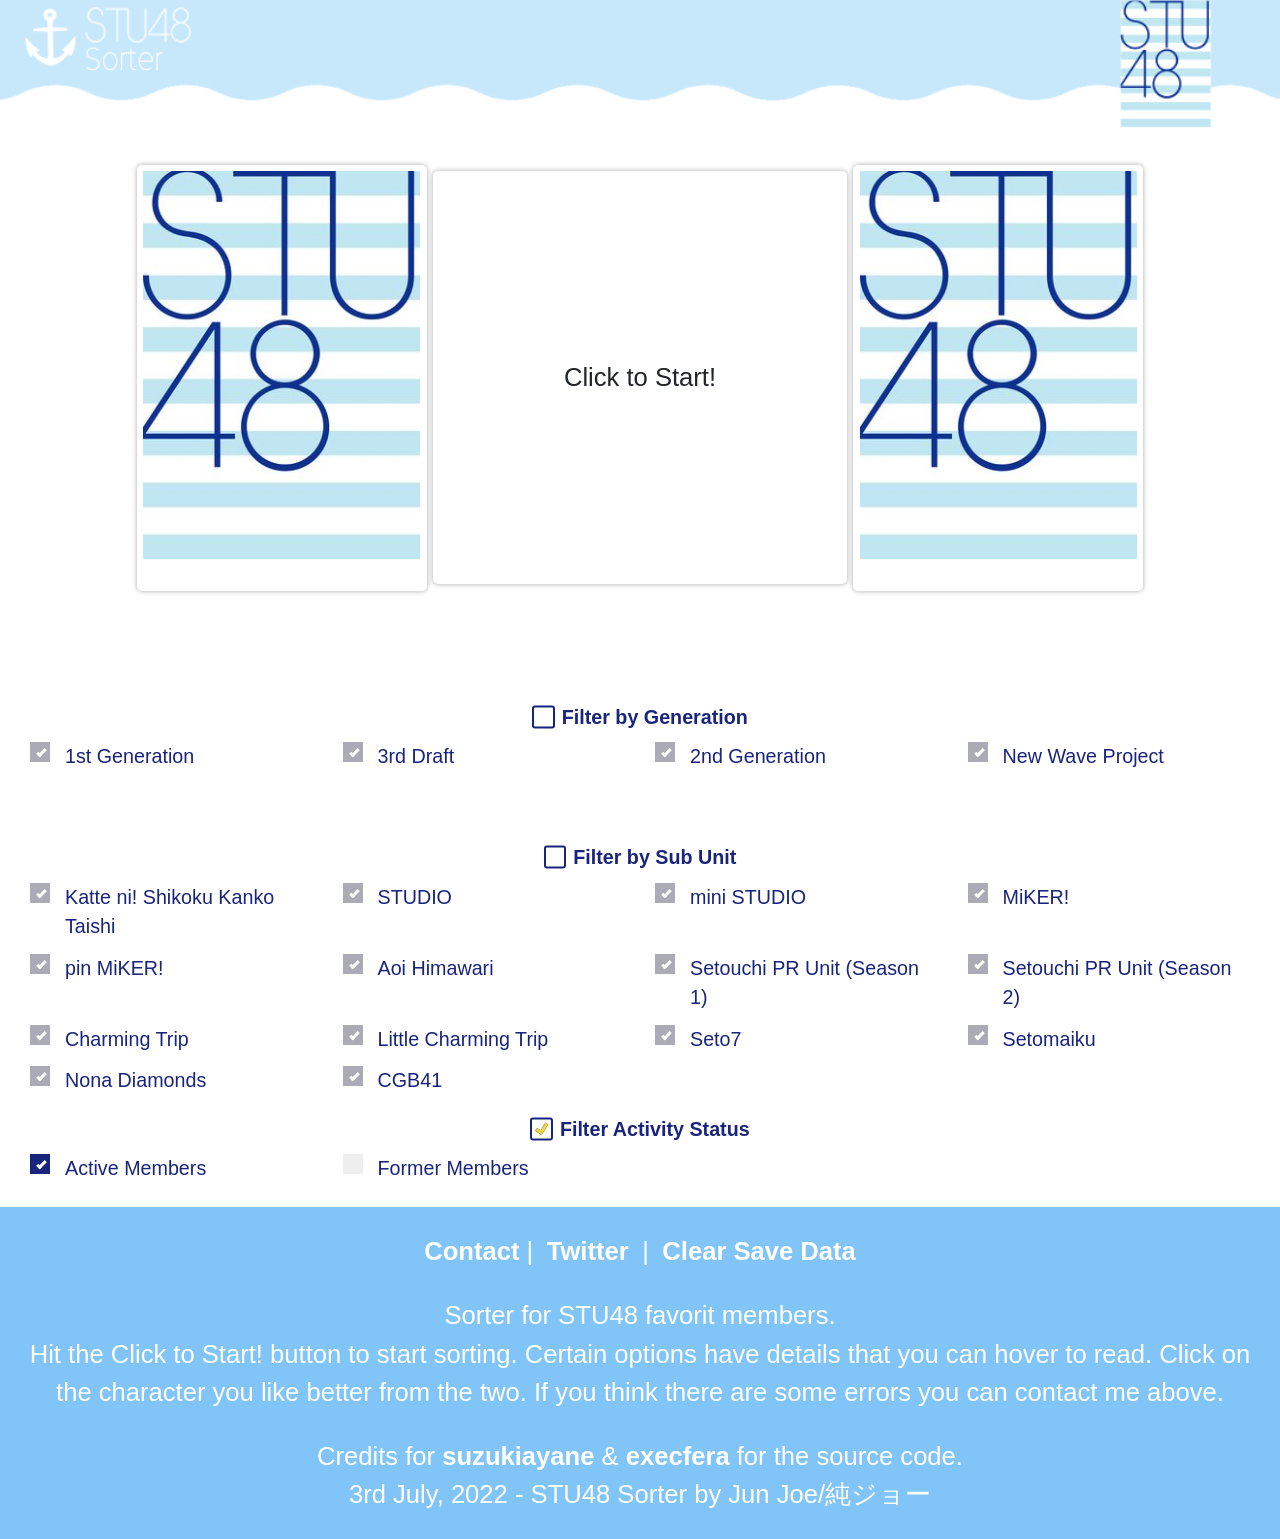
==== index.html @ ae4a8f31 "stu48 sorter 1st upload" ====
<!DOCTYPE html>

<html lang="en">

<head>
  <!-- Global site tag (gtag.js) - Google Analytics -->
  <script async src="https://www.googletagmanager.com/gtag/js?id=UA-158769627-1"></script>
  <script>
    window.dataLayer = window.dataLayer || [];
    function gtag(){dataLayer.push(arguments);}
    gtag('js', new Date());

    gtag('config', 'UA-158769627-1');
  </script>


  <link rel="shortcut icon" href="src/assets/favicon.ico" type="image/x-icon">
  <link rel="icon" href="src/assets/favicon.ico" type="image/x-icon">
  <meta charset="utf-8">
  <!-- <meta name="viewport" content="width=device-width, initial-scale=1, shrink-to-fit=no"> -->
  <meta name="viewport" content="width=device-width, initial-scale=1.0">
  <meta name="og:site_name" content="STU48 Sorter">
  <meta name="og:description" content="A simple website for sorting STU48 favorit members in a formatted list.">
  <meta name="og:image" content="src/assets/thumbnail.jpg">
  
  <!--  Essential META Tags -->
  <meta property="og:title" content="STU48 Sorter">
  <meta property="og:type" content="article" />
  <meta property="og:image" content="src/assets/thumbnail.jpg">
  <meta property="og:url" content="https://https://thesilent33.github.io/stu48-sorter">
  <meta name="twitter:card" content="summary_large_image">
  <meta name="twitter:image:width" content= "..." />
  <meta name="twitter:image:height" content= "..." />


  <!--  Non-Essential, But Recommended -->
  <meta property="og:description" content="A simple website for sorting STU48 favorit members in a formatted list.">
  <meta property="og:site_name" content="STU48 Sorter">
  <meta name="twitter:image:alt" content="STU48 Sorter">

  <!--  Non-Essential, But Required for Analytics -->
  <!-- <meta property="fb:app_id" content="your_app_id" /> -->
  <meta name="twitter:site" content="joe_046">
  
  <title>STU48 Favorit Members Sorter</title>
  

  <!-- <link rel="stylesheet" type="text/css" href="src/css/reset.css"> -->
  <!-- Latest compiled and minified CSS -->
  <!-- <link rel="stylesheet" href="https://stackpath.bootstrapcdn.com/bootstrap/4.4.1/css/bootstrap.min.css" integrity="sha384-Vkoo8x4CGsO3+Hhxv8T/Q5PaXtkKtu6ug5TOeNV6gBiFeWPGFN9MuhOf23Q9Ifjh" crossorigin="anonymous"> -->
  <link rel="stylesheet" type="text/css" href="src/css/bootstrap.min.css">
  <link rel="stylesheet" type="text/css" href="src/css/styles.css">
  <link rel="stylesheet" type="text/css" href="src/css/custom_checkbox_css.css">
  <script src="src/js/data.js"></script>
  <script src="src/js/data/2022-04-17.js"></script>
  <script src="src/js/html2canvas.min.js"></script>
  <script src="src/js/lz-string.min.js"></script>
  <script src="src/js/seedrandom.min.js"></script>
  <script src="src/js/main.js"></script>
	
	
	<!-- jQuery library -->
	<script src="https://code.jquery.com/jquery-3.3.1.min.js" integrity="sha256-FgpCb/KJQlLNfOu91ta32o/NMZxltwRo8QtmkMRdAu8=" crossorigin="anonymous"></script>
	<style>
		
		
   </style>
</head>

<body>
	<div class="container main">
		<div class="row header mb-2">
			<!-- <img class="d-xl-none col-12 px-0" src="src/assets/edit.png"> -->
			<img class="d-xl-none col-12 px-0" src="src/assets/header_mobile.png">
			<img class="d-none d-xl-block col-12 px-0" src="src/assets/header_wide.png">
		</div>
		
		<div class="row">
			<div class="col sorter-body">
				<!-- progress bar -->
				
				<div class="row sorter-progress">
					<div class="progress-container mt-0 mb-1 pb-2 col d-none sorter-container">
						<span class="progressbattle"></span>
						<div class="progressbar">
							<div class="progressfill">
								<span class="progresstext m-auto"></span>
							</div>
						</div>
					</div>
				</div>
				
				<div class="row sorter text-center mb-3">
					<div class="col-4 p-1 sorter-container ml-auto">
						<!-- test code -->
						<img class="left sort image px-0" src="src/assets/banner_left.jpg">
						<div class="left sort text"><p></p></div>
						<iframe class="spotify left d-none" src="" width="80" height="80" frameborder="0" allowtransparency="true" allow="encrypted-media"></iframe>
					</div>
					<div class="col-4 px-0">
						<div class="row h-100 mx-1">
						
							<div id="three-one" class="col-12 my-1 p-1 sorter-container">
								<div class="d-flex justify-content-center align-items-center starting start button text">Click to Start!</div>
								<div class="row align-items-center loading button text d-none mx-auto">
									<div class="col-12">
										<div class="row animated-circle mx-auto"></div>
										<div class="row justify-content-center pt-3"><span>Loading...</span></div>
									</div>
								</div>
								<div class="justify-content-center align-items-center sorting undo button text d-none">Undo</div>
								<div class="justify-content-center align-items-center finished save button text d-none">Generate Result URL</div>
							</div>
							<div id="three-two" class="col-12 p-1 sorter-container d-none">
								<div class="justify-content-center align-items-center starting load button text">Load&nbsp<span></span></div>
								<div class="justify-content-center align-items-center sorting save button text d-none">Save Progress</div>
								<div class="justify-content-center align-items-center finished getimg button text d-none">Generate Image</div>
							</div>
							<div id="three-three" class="col-12 my-1 p-1 sorter-container d-none">
								<div class="justify-content-center align-items-center finished list button text d-none">Generate Text List</div>
							</div>
							
						</div>
					</div>
					<div class="col-4 p-1 sorter-container mr-auto">
						<img class="right sort image " src="src/assets/banner_right.jpg">
						<div class="right sort text "><p></p></div>
						<iframe class="spotify right d-none" src="" width="80" height="80" frameborder="0" allowtransparency="true" allow="encrypted-media"></iframe>
					</div>
				</div>
				<br>
				<div class="row sorter-options">
					<div class="col options-container">
						<div class="row options mx-auto"></div>
					</div>
				</div>
				<div class="row sorter-result-options d-none justify-content-center">
					<div class="col result-container px-0">
						<div class="d-flex image selector justify-content-center">Display Images on Result: </div>
						<div class="results sorter-container row px-0 pt-1 pb-0 mx-0"></div>
						<div class="time taken"></div>
					</div>
				</div>
				
				
			</div>
			
		</div>
		
		<!-- 
		<div class="row sorter-footer info">
			<div class="col footer-container">
				<hr class="row">
				<div class="row justify-content-center">
					<a class="mr-1" href="https://www.facebook.com/jun.joe139">Contact</a> | <a class="mx-1" href="https://twitter.com/joe_046">Twitter</a> | <a class="clearsave ml-1">Clear Save Data</a>
				</div>
				
				<div class="row justify-content-center mt-2 mx-auto">
					<p class="text-center mb-0">Sorter for =LOVE, ≠ME & ≒JOY favorit members.</p>
				</div>
				
				<div class="row justify-content-center mt-1 mx-auto">
					<p class="text-center mb-0">Hit the Click to Start! button to start sorting. Certain options have details that you can hover to read. Click on the character you like better from the two. If you think there are some errors you can contact me above.</p>
				</div>
				
				
				<p class="mt-3 text-center">Credits for <a href="https://suzukiayane.github.io/nogisorter/"> suzukiayane</a> & <a href="https://github.com/execfera/charasort/">execfera</a> for the source code.</p>

				<p class="mt-3 text-center">9th May, 2022 - IkoNoiJoi Sorter by Jun Joe/純ジョー</p>
			</div>
		</div>
		 -->
		 
	</div>
	<!-- <br>
	<br>
	<br>
	<br>
	<br>
	<br>
	<br>
	<br>
	<br>
	<br> -->
	<!-- <div class="main"> -->
	<div class="info">
	</div>
	<footer>
	<!-- <div class="sticky"> -->
		<div class="text-center justify-content-center">
			<p><a class="-1" href="https://www.facebook.com/jun.joe139">Contact</a> | <a class="mx-1" href="https://twitter.com/joe_046">Twitter</a> | <a class="clearsave ml-1">Clear Save Data</a></p>
		<!-- </div>
		
		<div class=" justify-content-center "> -->
			<p class="text-center ">Sorter for STU48 favorit members.<br><!-- </p> -->
		<!-- </div>
		
		<div class=" justify-content-center "> -->
			<!-- <p class="text-center"> -->Hit the Click to Start! button to start sorting. Certain options have details that you can hover to read. Click on the character you like better from the two. If you think there are some errors you can contact me above.</p>
		</div>
		
		
		<p class="text-center">Credits for <a href="https://suzukiayane.github.io/nogisorter/"> suzukiayane</a> & <a href="https://github.com/execfera/charasort/">execfera</a> for the source code.<br><!-- </p> -->

		<!-- <p class=" text-center"> -->3rd July, 2022 - STU48 Sorter by Jun Joe/純ジョー</p>
	<!-- </div> -->
	</footer>
	<!-- </div> -->
</body>

</html>
---- src/css/styles.css ----
html
{
	font-size: 1rem;
}

/* START of custom checkmark*/
/* The checkbox-container */
.checkbox-container {
  color: #19247c;
  display: block;
  position: relative;
  justify-content: center;
  padding-left: 35px;
  margin-bottom: 12px;
  cursor: pointer;
  font-size: 110%;
  -webkit-user-select: none;
  -moz-user-select: none;
  -ms-user-select: none;
  user-select: none;
}

/* Hide the browser's default checkbox */
.checkbox-container input {
  position: absolute;
  opacity: 0;
  cursor: pointer;
  height: 0;
  width: 0;
}

/* Create a custom checkbox */
.checkmark {
  position: absolute;
  top: 0;
  left: 0;
  height: 20px;
  width: 20px;
  background-color: #eee;
}

/* On mouse-over, add a grey background color */
.checkbox-container:hover input ~ .checkmark {
  background-color: #ccc;
}

/* When the checkbox is checked, add a blue background */
.checkbox-container input:checked ~ .checkmark {
  background-color: #19247c;
}

/* Grey out checkbox when disabled */
.checkbox-container input:disabled ~ .checkmark {
  background-color: #aaabb4;
  cursor: not-allowed;
}

/* Grey out caption/container when disabled */
/* NOT WORKING?? */
.checkbox-container--disabled {
  color: rgb(255, 0, 0);
  cursor:not-allowed;
}


/* Create the checkmark/indicator (hidden when not checked) */
.checkmark:after {
  content: "";
  position: relative;
  display: none;
}

/* Show the checkmark when checked */
.checkbox-container input:checked ~ .checkmark:after {
  display: block;
}

/* Style the checkmark/indicator */
.checkbox-container .checkmark:after {
  left: 9px;
  top: 5px;
  width: 5px;
  height: 10px;
  border: solid white;
  border-width: 0 3px 3px 0;
  -webkit-transform: rotate(45deg);
  -ms-transform: rotate(45deg);
  transform: rotate(45deg);
}

/* END of custom checkmark*/

.progresstext {
  position: absolute;
  width: 100%;
  /*margin: 3px 0px;*/
  text-align: center;
  font-size: 0.7em;
}


body {
  /* background-color: #c7e8fa; */
  font-family: "Bahnschrift", Helvetica, sans-serif;
  /* position: relative; */
  /* min-height: 100%; */
  /* min-height: 100vh; */
  /* padding-bottom: 55%; */
  /* font-size: 14px;*/
  /* new lines */
  /* Thx to https://levelup.gitconnected.com/how-to-keep-your-footer-at-the-bottom-of-the-page-the-easy-way-20aa3bcd621f */
  margin: 0;
  padding: 0;
  min-height: 100vh;
  display: flex;
  flex-direction: column;
}

/* Thx to https://levelup.gitconnected.com/how-to-keep-your-footer-at-the-bottom-of-the-page-the-easy-way-20aa3bcd621f */
.main {
  flex-grow: 1;
 }

footer_bak {
  /* position:relative; */
  /* position: -webkit-sticky; */
  position:sticky;
  bottom: 0;
  text-align: center;
  padding: 0px;
  /* padding-top: 1rem; */
  /* padding-bottom: 50px; */
  /* left: 0;
  right: 0; */
  /* bottom: -10rem; */
  font-size: 0.7rem;
  background-color: #ea6c81;
  color: white;
}

footer {
  background-color: #81c4f8;
  color: white;
  padding-top: 1rem;
  padding-left: 1rem;
  padding-right: 1rem;
 }

/*.container {
  display: flex;
  flex-flow: column nowrap;
  align-items: center;
  margin-top: 1em;
}*/

.progress-container {
  margin: 1em auto;
  
  /*width: 500px;*/
}

.progressbar {
  position: relative;
  /*width: 492px;*/
  border: 1.7px solid #c7e8fa;
  border-radius: 5px;
  padding: 3px;
  margin: 2px 0px;
}


.progressfill {
  border-radius: 5px;
  height: 20px;
  background-color: #19247c;
  width: 0%;
}

/*
.sorter {
  margin: 0px auto;
  display: grid;
  grid-template-columns: 120px 1fr 120px;
  grid-gap: 5px;
  width: 420px;
}
*/

.button {
  
  /*border: 1px solid black;
  text-align: center;
  padding: 10%;
  grid-column: 2 / 3;*/
  
  cursor: pointer;
  
  min-height: 100%;
  max-width: 100%;
  max-height: 100%;
}

.starting.start.button {
  text-align: center;
  /*grid-row: span 6;*/
}

.starting.load.button {
  /*grid-row: span 3;*/
  /*display: none;*/
}

.sorting.button, .finished.button {
  /*grid-row: span 2;*/
  /*display: none;*/
}

.loading.button {
  /*grid-row: span 6;*/
  /*display: none;*/
}

.loading.button > .col-12 > .row.animated-circle {
  width: 25px;
  height: 25px;
  /*margin: 40px auto;*/
  background-color: #333;

  border-radius: 100%;  
  -webkit-animation: sk-scaleout 1.0s infinite ease-in-out;
  animation: sk-scaleout 1.0s infinite ease-in-out;
}

/* Animation taken from: http://tobiasahlin.com/spinkit/ */

.loading.button > .col-12 > .row {
  /*margin: auto auto 20%;*/
  font-size: 0.7em;
}

@-webkit-keyframes sk-scaleout {
  0% { -webkit-transform: scale(0) }
  100% {
    -webkit-transform: scale(1.0);
    opacity: 0;
  }
}

@keyframes sk-scaleout {
  0% { 
    -webkit-transform: scale(0);
    transform: scale(0);
  } 100% {
    -webkit-transform: scale(1.0);
    transform: scale(1.0);
    opacity: 0;
  }
}

.sorter > .col-4
{
	/*text-align: center;*/
}

.sorter > .col-4 > .image {
  
  
  max-height: 100%;
  max-width: 100%;
  /*width: 207px;
  height: 250px;
  */
  margin: auto;
  /*grid-row: 1 / 7;*/
  cursor: pointer;
}

.sorter > .col-4 > .text {
  
  /*
  min-width: 112px;
  max-width: 292px;
  float: right;
  */
  /*
  height: 60px;
  */
  /*display: none;*/
}

.sorter > .col-4 > .loading-btn, .second, .third
{
	/*display: none;*/
}

#three-one, #three-two, #three-three-one{

}

/*
.sorter > .text > p {
  margin: 0.5em 5px 0px;
  width: calc(100%-10px);
  text-align: center;
  font-size: 0.8em;
  line-height: 1.5em;
}

.sorter > .left {

  border-radius: 10px;
  cursor: pointer;
  margin: auto;
  max-width: 100%;
  max-height: 100%;
  /*
  grid-column: 1 / 2;
  border: 1px solid #000000;
  
  position: relative;
  top: 0px;
  left: -90px;
  asterisk here/
}

.sorter > .right {
  grid-column: 3 / 4;
  border: 1px solid #000000;
}
*/

.options {
  /*margin: 1em auto;*/
  /*display: grid;*/
  /* position: relative; */
  text-align: left;
  font-size: 0.7rem;
  
  /* padding-bottom: 60vmin; */
  /* padding-bottom: 1rem; */
  
  
  /*grid-template-columns: repeat(3, 1fr);
  grid-gap: 10px;
  width: 450px;
  
  
  font-size: 20px;
  
  */
}

/*
.options > div {
  font-size: 0.5625em;
}
*/

/*
label {
  cursor: pointer;
}*/


label:hover {
  color: #2a8fdd;
}

/*
.checkbox-container input:disabled ~ .label {
  cursor: not-allowed;
  color: #8a8a8a;
}
*/

/*
.checkbox-container input:disabled ~ .label {
  cursor: not-allowed;
  color: #8a8da0;
}

.checkbox-container input:disabled ~ .label:hover {
  cursor: not-allowed;
  color: #8a8da0;
}
*/

.options > .large.option, .options > hr {
  /*grid-column: span 3;*/
  /*text-align: center;*/
  /*width: 100%;*/
}

.image.selector {
  margin-top: 0.5em;
  /*width: 500px;*/
  display: none;
  text-align: center;
  /*font-size: 0.75em;*/
}

.time.taken {
  margin-top: 0.5em;
  /*width: 500px;*/
  display: none;
  text-align: center;
  /*font-size: 0.75em;*/
}

.results {
  /*font-size: 0.75em;*/
  display: flex;
  align-content: flex-start;
  /*width: 80%;
  margin: 2em auto;*/
  margin: 10px;
}

/*
@media all and (min-width: 600px) {
  .results {
    flex-flow: column wrap;
    max-height: calc(5 * (175px + 2px) + 1 * (15px + 2px));
  /* 2px for borders ast-here/
  }
}

@media all and (max-width: 600px) {
  .results {
    flex-flow: column nowrap;
  }
*/

.result-mcontainer
{
	border-radius: 5px;
	background-color: #eee;
	max-width: 100%;
}

.result-mcontainer-left
{
	border-radius: 5px 0px 5px 0px;
	background-color: #0a0;
	max-width: 100%;
}

.result-mcontainer > .row > img{
	max-width: 180px;
}

.result-mcontainer > .row > .col-8 > .row > img{
	max-width: 180px;
}

.result-mcontainer > .col-9 > .row > img{
	max-width: 290px;
}

/*
.result {
  height: 15px;
  margin-bottom: -1px;
  display: grid;
  width: 211px;
  grid-template-columns: repeat(2, 1fr);
  border: 1px solid #000;
  margin-right: 5px;
}

.result.image {
  height: 175px;
}

.result.image img {
  height: 160px;
}

.result.spacer {
  height: 1px;
  background-color: #000;
}

.result.head {
  background-color: #000;
  color: #FFF;
}

.result > .left {
  width: 35px;
  padding: 1px 3px 1px 0.5em;
  grid-column: 1 / 2;
  text-align: right;
}

.result.image .left {
  position: relative;
}

.result.image > .left span {
  position: absolute;
  top: 50%;
  right: 3px;
  margin-top: -0.375em;
}

.result > .right {
  width: 160px;
  padding: 1px 0em 1px 0em;
  grid-column: 2 / 3;
  border-left: 1px solid #000;
  text-align: center;
}
*/

.info {
  /*margin: 2em auto 3em;*/
  /*display: block;*/
  /*text-align: center;*/
  font-size: 0.6em;
  /*width: 80%;
  line-height: 1.2em;*/
  background-color: #ea6c81;
  color: #fff;
  /* position: absolute; */
  left: 0;
  bottom: 0;
}

a {
  color: #fff;
  font-weight: bold;
  text-decoration: none;
  cursor: pointer;
}

a:hover {
  color: #efd343;
}

a:visited {
  color: #fff;
}

.sorter-container
{
	/*padding: 10px;*/
	border-radius: 5px;
  /*right, bottom ,shadow intensity, sharpness*/
	box-shadow: 0px 0px 5px 0px rgba(0,0,0,0.35);
	background-color: #fff;
}

.sorter-container.col-4
{
	max-width: 290px;
}

.d-flex.right.col-9.pl-1.pr-0
{
	align-items: flex-start;
}

@media(min-width: 320px)
{
	html
	{
		font-size: 0.8rem;
	}
	.d-flex.left.col-3.justify-content-end.px-0
	{
		font-size: 0.8rem;
	}
	.container
	{
		max-width: 100%;
    /* padding-bottom: 10rem; */
    /* padding-bottom: 3rem; */
	}
}


@media(min-width: 468px) 
{
	html
	{
		font-size: 1.1rem;
	}
}

@media(min-width: 576px) 
{
	html
	{
		font-size: 1.2rem;
	}
}

@media(min-width: 672px) 
{
	html
	{
		font-size: 1.3rem;
	}
	.progresstext
	{
		font-size: 0.6rem;
	}
}

@media(min-width: 768px) 
{
	html 
	{
		font-size: 1.4rem;
	}
	.result-mcontainer
	{
		font-size: 0.8rem;
	}
	.result-mcontainer > .left
	{
		font-size: 0.9rem;
	}
}

@media(min-width: 880px) 
{
	html 
	{
		font-size: 1.5rem;
	}
	.progresstext
	{
		font-size: 0.5rem;
	}
	.result-mcontainer
	{
		font-size: 1rem;
	}
}

@media(min-width: 992px) 
{
	html 
	{
		font-size: 1.6rem;
	}
	.progressbattle
	{
		font-size: 0.9rem;
	}
	.result-mcontainer
	{
		
	}
}
---- src/css/custom_checkbox_css.css ----
/* START of custom checkbox V2 */
/* Learn about this technique:
// @link https://moderncss.dev/pure-css-custom-checkbox-style/
*/

:root {
  --form-control-color: #efd343;
  
}

*,
*:before,
*:after {
  box-sizing: border-box;
}

/*
body {
  margin: 0;
}
*/

form {
  display: grid;
  place-content: center;
  min-height: 100vh;
}

.form-control {
  color: #19247c;
  font-weight: bold;
  font-size: 110%;
  line-height: 1.1;
  display: grid;
  grid-template-columns: 1em auto;
  gap: 0.5em;
}

.form-control + .form-control {
  margin-top: 1em;
}

.form-control--disabled {
  color: #8a8da0;
  cursor: not-allowed;
}

input[type="checkbox"] {
  /* Add if not using autoprefixer */
  -webkit-appearance: none;
  /* Remove most all native input styles */
  appearance: none;
  /* For iOS < 15 */
  background-color: var(--form-background);
  /* Not removed via appearance */
  margin: 0;

  font: inherit;
  color: currentColor;
  width: 1.15em;
  height: 1.15em;
  border: 0.15em solid currentColor;
  border-radius: 0.15em;
  transform: translateY(-0.075em);

  display: grid;
  place-content: center;
}

input[type="checkbox"]::before {
  content: "";
  width: 0.65em;
  height: 0.65em;
  clip-path: polygon(14% 44%, 0 65%, 50% 100%, 100% 16%, 80% 0%, 43% 62%);
  transform: scale(0);
  transform-origin: bottom left;
  transition: 120ms transform ease-in-out;
  box-shadow: inset 1em 1em var(--form-control-color);
  /* Windows High Contrast Mode */
  background-color: CanvasText;
}

input[type="checkbox"]:checked::before {
  transform: scale(1);
}

/*
input[type="checkbox"]:focus {
  outline: max(2px, 0.15em) solid currentColor;
  outline-offset: max(2px, 0.15em);
}
*/

input[type="checkbox"]:disabled {
  --form-control-color: #8a8da0;

  color: var(--form-control-disabled);
  cursor: not-allowed;
}
/* END of custom checkbox V2 */
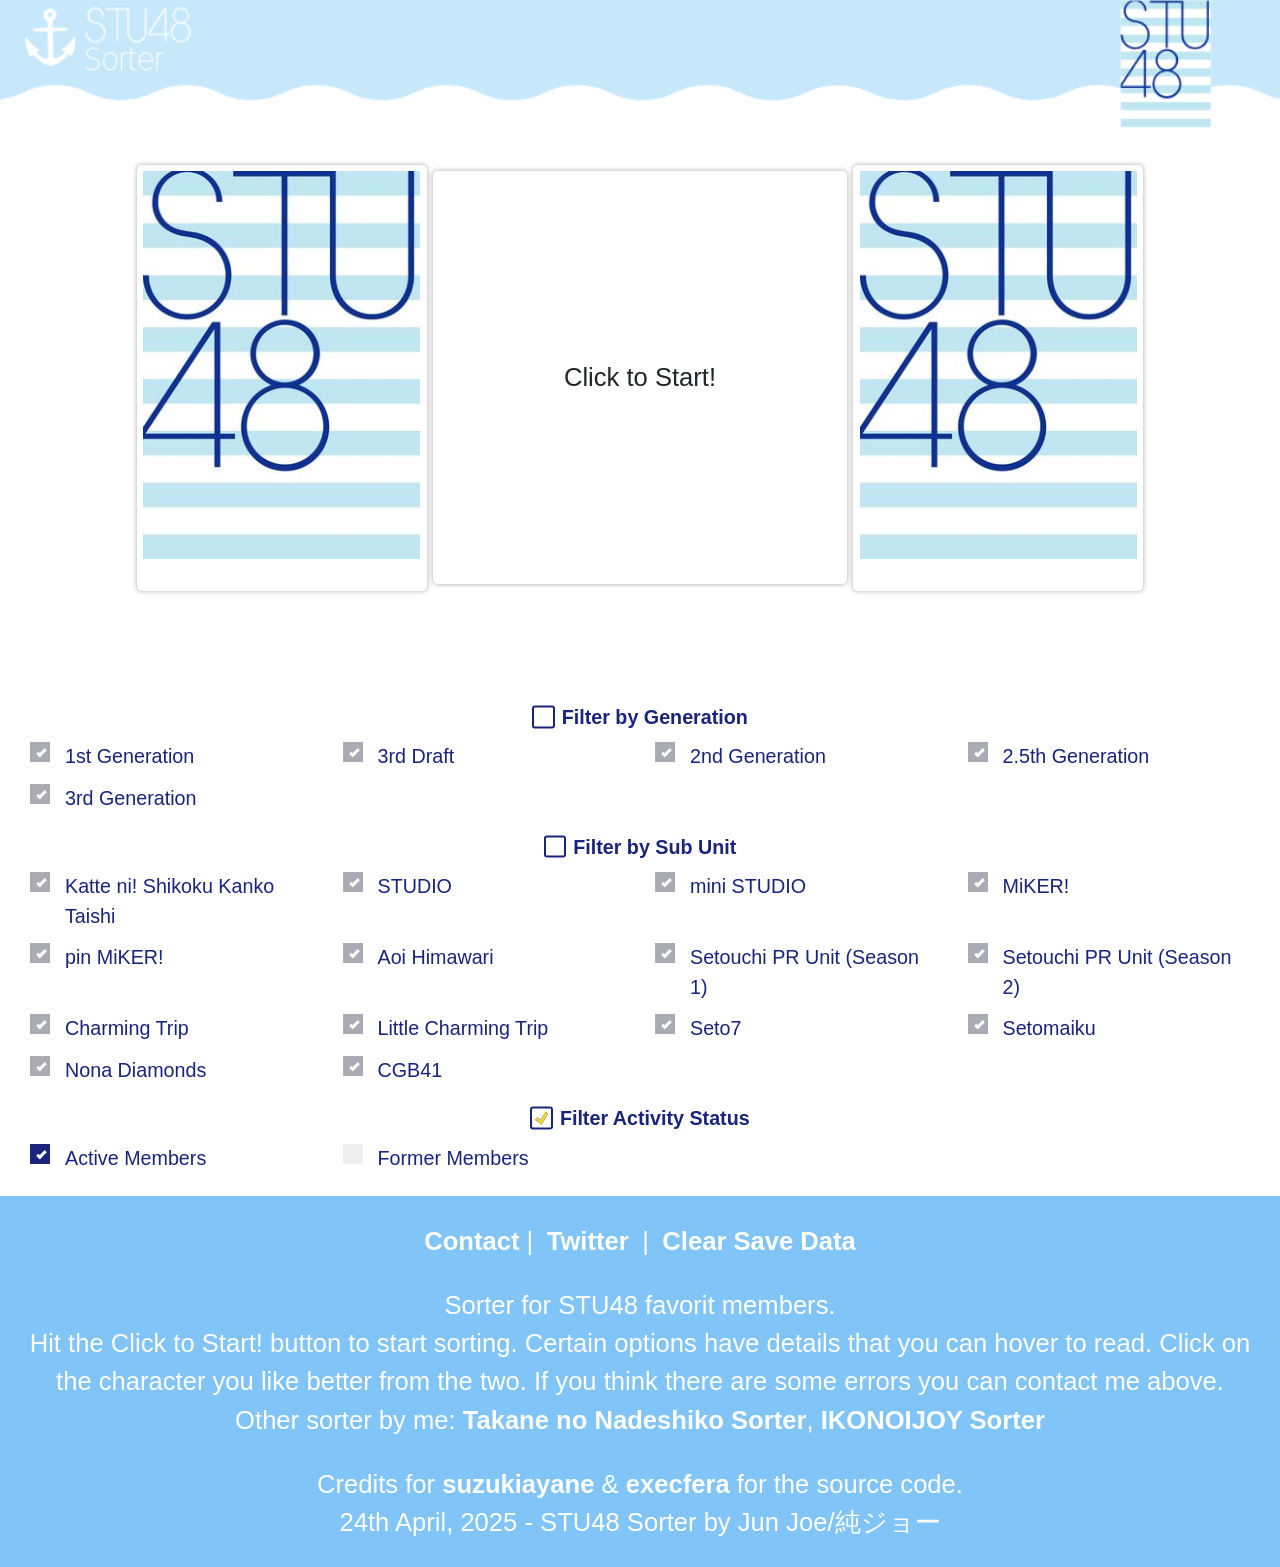
==== commit b3041c63: "updated database and code; 23rd April 2025" ====
--- a/index.html
+++ b/index.html
@@ -166,7 +166,7 @@
 				
 				<p class="mt-3 text-center">Credits for <a href="https://suzukiayane.github.io/nogisorter/"> suzukiayane</a> & <a href="https://github.com/execfera/charasort/">execfera</a> for the source code.</p>
 
-				<p class="mt-3 text-center">9th May, 2022 - IkoNoiJoi Sorter by Jun Joe/純ジョー</p>
+				<p class="mt-3 text-center">24th April, 2025 - IkoNoiJoi Sorter by Jun Joe/純ジョー</p>
 			</div>
 		</div>
 		 -->
@@ -196,13 +196,16 @@
 		<!-- </div>
 		
 		<div class=" justify-content-center "> -->
-			<!-- <p class="text-center"> -->Hit the Click to Start! button to start sorting. Certain options have details that you can hover to read. Click on the character you like better from the two. If you think there are some errors you can contact me above.</p>
+			<!-- <p class="text-center"> -->Hit the Click to Start! button to start sorting. Certain options have details that you can hover to read. Click on the character you like better from the two. If you think there are some errors you can contact me above.<br>
+			Other sorter by me: <a href="https://thesilent33.github.io/takaneko-sorter/">Takane no Nadeshiko Sorter</a>, <a href="https://thesilent33.github.io/ikonoijoi-sorter/">IKONOIJOY Sorter</a>
+			
+			</p>
 		</div>
 		
 		
 		<p class="text-center">Credits for <a href="https://suzukiayane.github.io/nogisorter/"> suzukiayane</a> & <a href="https://github.com/execfera/charasort/">execfera</a> for the source code.<br><!-- </p> -->
 
-		<!-- <p class=" text-center"> -->3rd July, 2022 - STU48 Sorter by Jun Joe/純ジョー</p>
+		<!-- <p class=" text-center"> -->24th April, 2025 - STU48 Sorter by Jun Joe/純ジョー</p>
 	<!-- </div> -->
 	</footer>
 	<!-- </div> -->
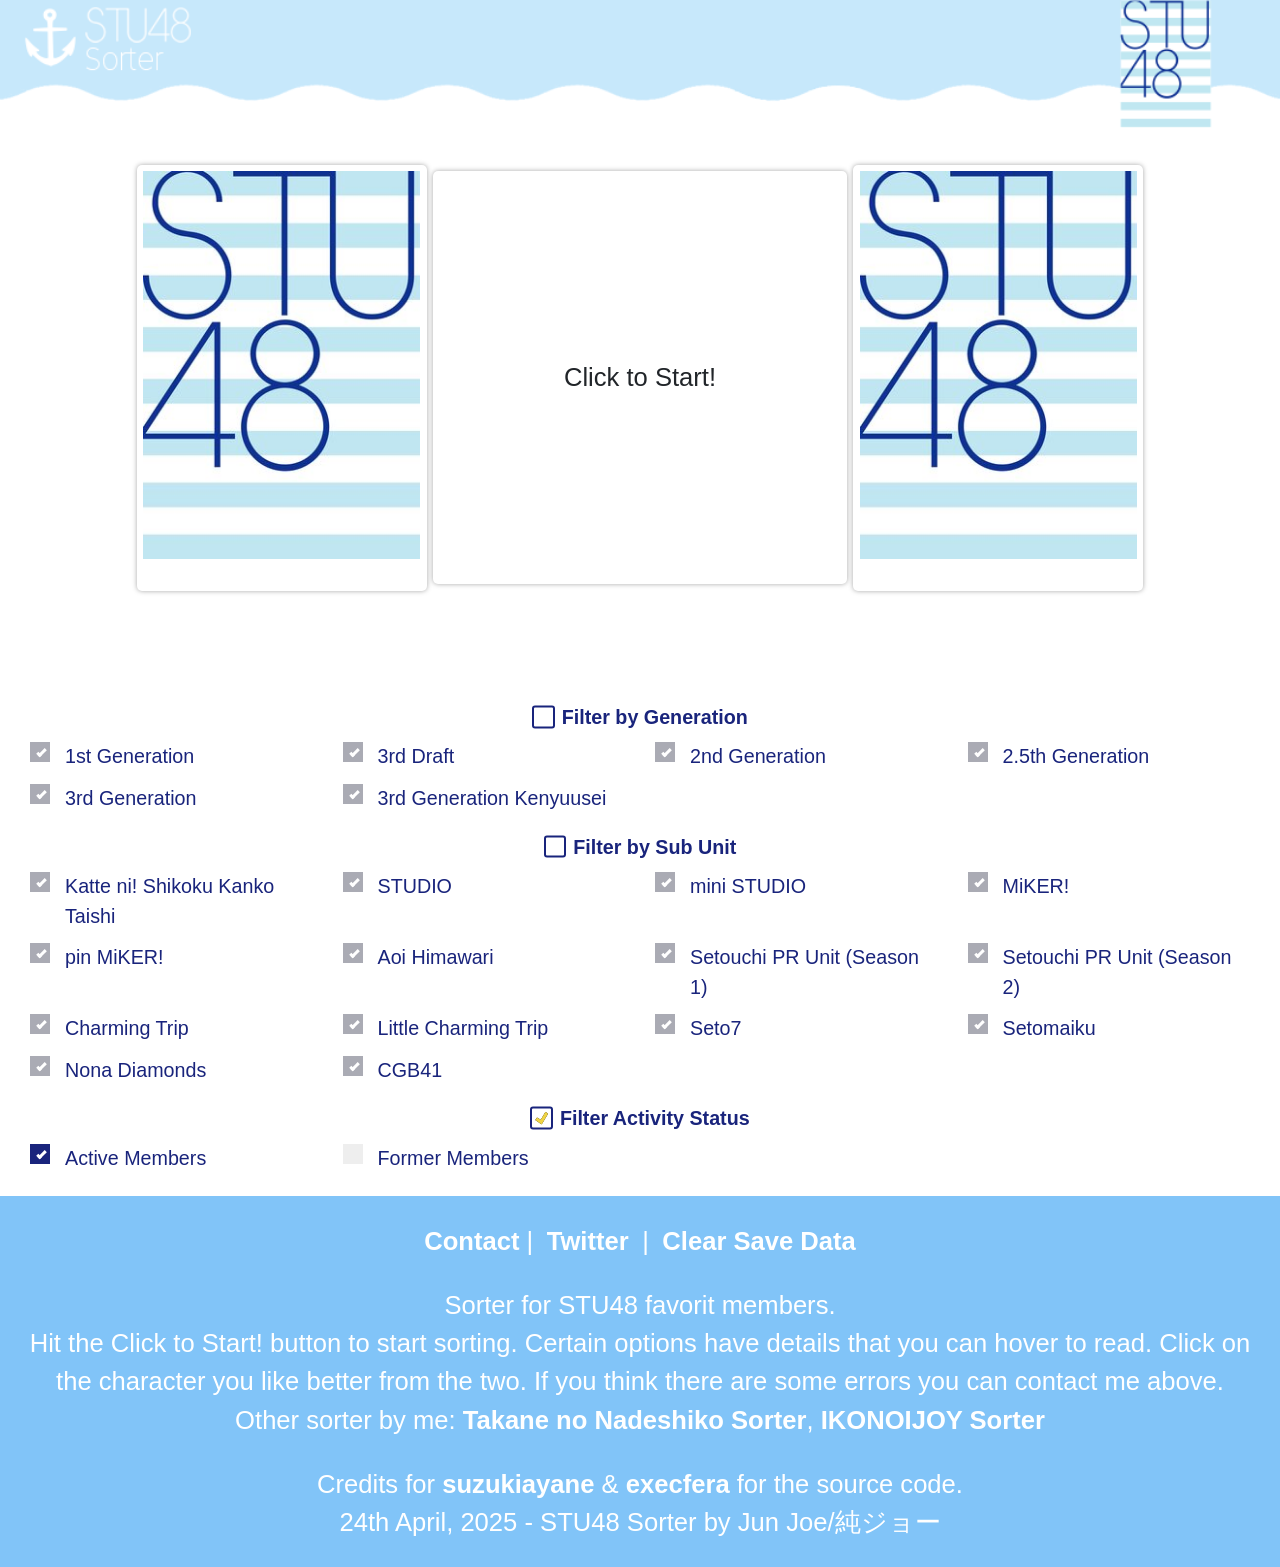
==== commit 9a6b3bf4: "some fixes; 24th April 2025" ====
--- a/index.html
+++ b/index.html
@@ -90,6 +90,15 @@
 					</div>
 				</div>
 				
+				<div class="row sorter-result-options d-none justify-content-center">
+					<div class="col result-container px-0">
+						<div class="results sorter-container row px-0 pt-1 pb-0 mx-0"></div>
+						<div class="d-flex image selector justify-content-center">Display Images on Result: </div>
+						<div class="time taken"></div>
+						<hr><br>
+					</div>
+				</div>
+				
 				<div class="row sorter text-center mb-3">
 					<div class="col-4 p-1 sorter-container ml-auto">
 						<!-- test code -->
@@ -134,13 +143,7 @@
 						<div class="row options mx-auto"></div>
 					</div>
 				</div>
-				<div class="row sorter-result-options d-none justify-content-center">
-					<div class="col result-container px-0">
-						<div class="d-flex image selector justify-content-center">Display Images on Result: </div>
-						<div class="results sorter-container row px-0 pt-1 pb-0 mx-0"></div>
-						<div class="time taken"></div>
-					</div>
-				</div>
+				
 				
 				
 			</div>
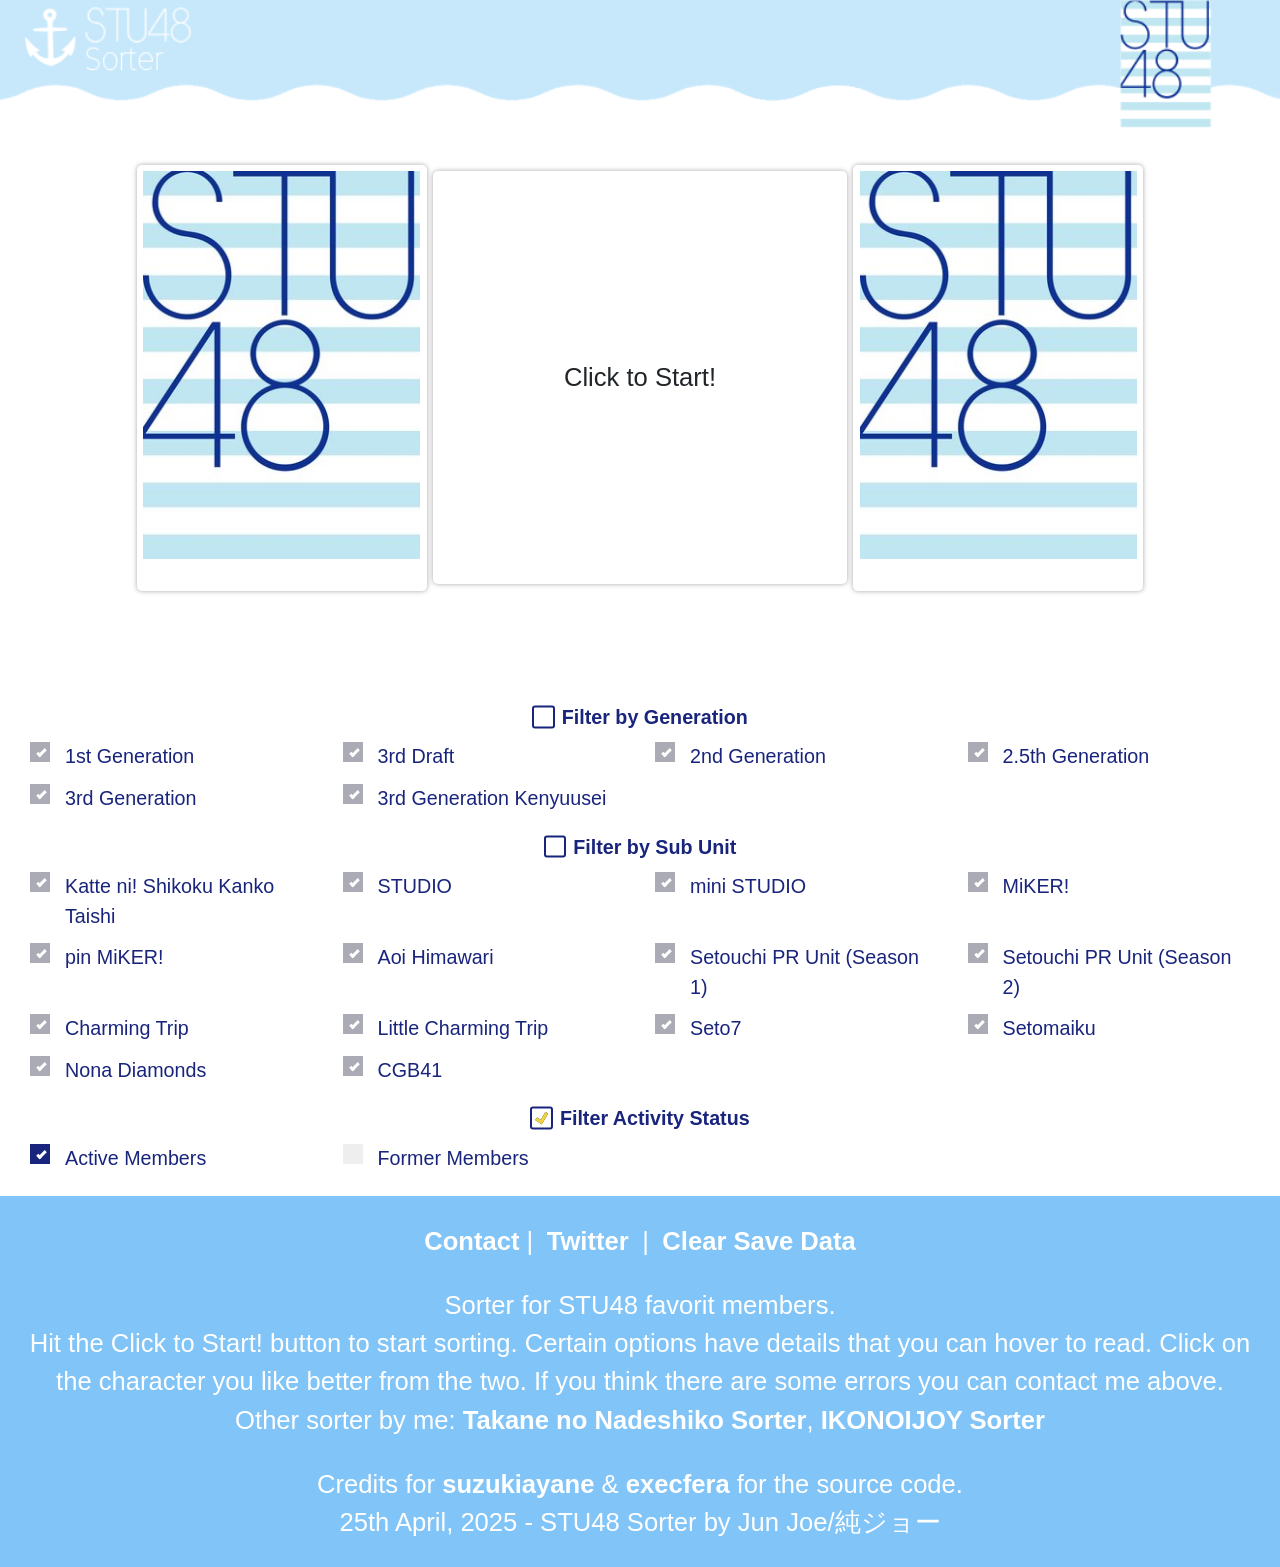
==== commit 09e2904e: "some UI changes" ====
--- a/index.html
+++ b/index.html
@@ -77,18 +77,6 @@
 		
 		<div class="row">
 			<div class="col sorter-body">
-				<!-- progress bar -->
-				
-				<div class="row sorter-progress">
-					<div class="progress-container mt-0 mb-1 pb-2 col d-none sorter-container">
-						<span class="progressbattle"></span>
-						<div class="progressbar">
-							<div class="progressfill">
-								<span class="progresstext m-auto"></span>
-							</div>
-						</div>
-					</div>
-				</div>
 				
 				<div class="row sorter-result-options d-none justify-content-center">
 					<div class="col result-container px-0">
@@ -144,7 +132,17 @@
 					</div>
 				</div>
 				
-				
+				<!-- progress bar -->
+				<div class="row sorter-progress">
+					<div class="progress-container mt-0 mb-1 pb-2 col d-none sorter-container">
+						<span class="progressbattle"></span>
+						<div class="progressbar">
+							<div class="progressfill">
+								<span class="progresstext m-auto"></span>
+							</div>
+						</div>
+					</div>
+				</div>
 				
 			</div>
 			
@@ -208,7 +206,7 @@
 		
 		<p class="text-center">Credits for <a href="https://suzukiayane.github.io/nogisorter/"> suzukiayane</a> & <a href="https://github.com/execfera/charasort/">execfera</a> for the source code.<br><!-- </p> -->
 
-		<!-- <p class=" text-center"> -->24th April, 2025 - STU48 Sorter by Jun Joe/純ジョー</p>
+		<!-- <p class=" text-center"> -->25th April, 2025 - STU48 Sorter by Jun Joe/純ジョー</p>
 	<!-- </div> -->
 	</footer>
 	<!-- </div> -->
